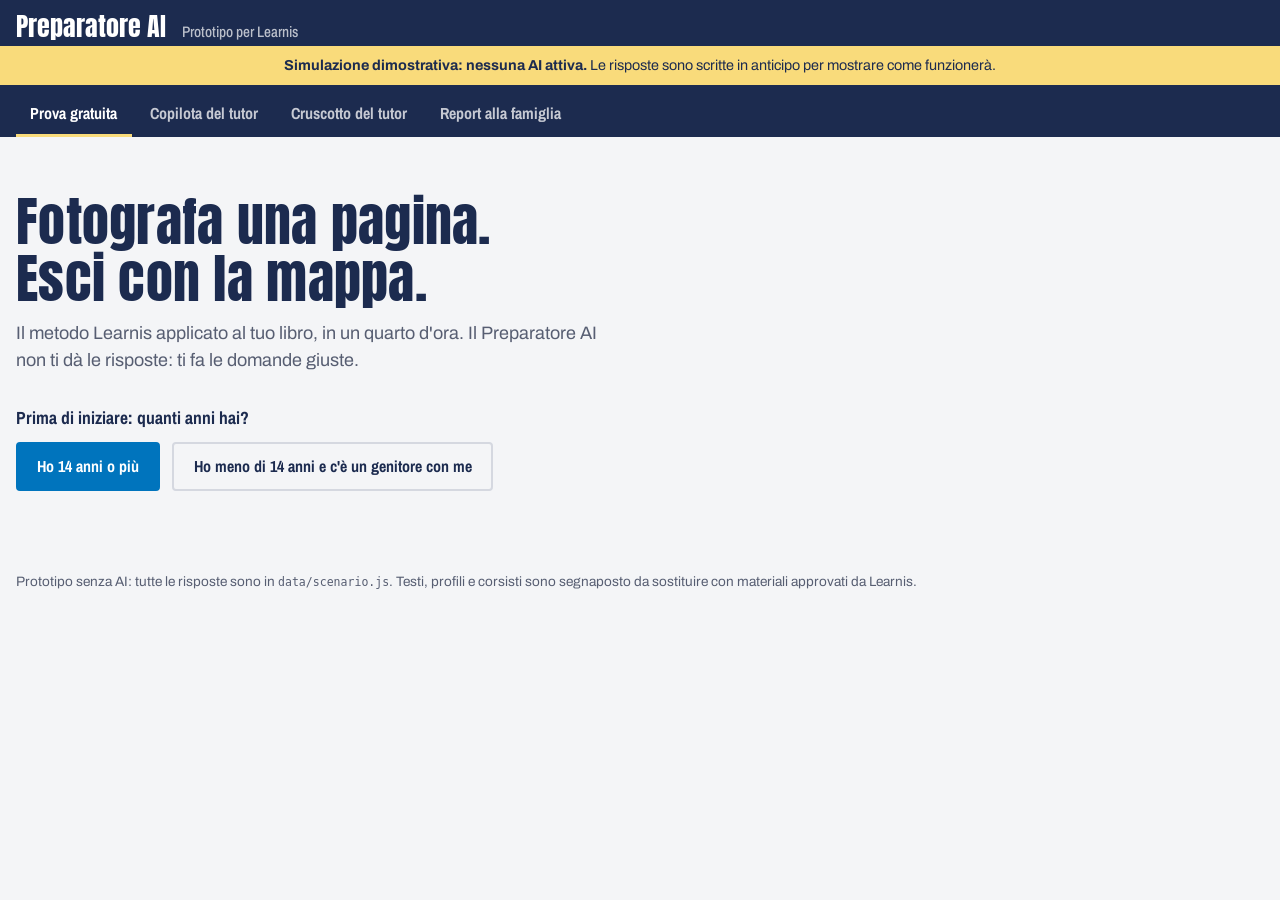
==== prototipo/index.html @ 3a3ddf1e "prototipo cliccabile senza AI: prova gratuita, copilota, cruscotto, report famiglia" ====
<!doctype html>
<html lang="it">
<head>
  <meta charset="utf-8">
  <meta name="viewport" content="width=device-width, initial-scale=1">
  <title>Preparatore AI · prototipo</title>
  <meta name="description" content="Simulazione cliccabile della prova gratuita e del copilota del tutor proposti a Learnis. Nessuna AI attiva.">
  <link rel="preconnect" href="https://fonts.googleapis.com">
  <link rel="preconnect" href="https://fonts.gstatic.com" crossorigin>
  <link href="https://fonts.googleapis.com/css2?family=Anton&family=Archivo+Narrow:wght@500;700&family=Archivo:wght@400;500;600;700&family=Spectral:ital,wght@0,400;0,600;1,400&display=swap" rel="stylesheet">
  <link rel="stylesheet" href="stile.css">
</head>
<body>
  <header class="testata">
    <div class="testata-riga">
      <p class="marchio">Preparatore AI</p>
      <p class="per">Prototipo per Learnis</p>
    </div>
    <p class="simulazione" role="note"><strong>Simulazione dimostrativa: nessuna AI attiva.</strong> Le risposte sono scritte in anticipo per mostrare come funzionerà.</p>
    <nav class="schede" aria-label="Viste del prototipo">
      <button class="scheda" data-vista="prova" aria-current="page">Prova gratuita</button>
      <button class="scheda" data-vista="copilota">Copilota del tutor</button>
      <button class="scheda" data-vista="cruscotto">Cruscotto del tutor</button>
      <button class="scheda" data-vista="report">Report alla famiglia</button>
    </nav>
  </header>

  <main>
    <!-- ============================================================ PROVA GRATUITA -->
    <section class="vista" id="vista-prova" aria-labelledby="t-prova">
      <div class="ingresso" id="ingresso">
        <h1 id="t-prova">Fotografa una pagina.<br>Esci con la mappa.</h1>
        <p class="lead">Il metodo Learnis applicato al tuo libro, in un quarto d'ora. Il Preparatore AI non ti dà le risposte: ti fa le domande giuste.</p>

        <fieldset class="eta" id="eta">
          <legend>Prima di iniziare: quanti anni hai?</legend>
          <button class="bottone" data-eta="14">Ho 14 anni o più</button>
          <button class="bottone secondario" data-eta="13">Ho meno di 14 anni e c'è un genitore con me</button>
        </fieldset>

        <div class="carica" id="carica" hidden>
          <p class="nota-eta" id="nota-eta"></p>
          <label class="bottone file">
            <input type="file" accept="image/*" capture="environment" id="foto">
            Carica la foto della pagina
          </label>
          <button class="bottone secondario" id="esempio">Usa la pagina d'esempio</button>
          <p class="piccolo">Nella prova non serve un account e niente viene salvato: chiudi la pagina e la foto sparisce.</p>
        </div>
      </div>

      <div class="lavoro" id="lavoro" hidden>
        <details class="pannello pagina" open>
          <summary>La pagina</summary>
          <div id="foto-utente" class="foto-utente" hidden></div>
          <article class="libro" id="libro" aria-label="Pagina d'esempio"></article>
        </details>

        <section class="pannello dialogo" aria-labelledby="t-dialogo">
          <h2 id="t-dialogo" class="nascosto">Dialogo con il Preparatore AI</h2>
          <ol class="alcuore" id="alcuore" aria-label="Fasi del metodo ALCUORE"></ol>
          <p class="ai-avviso">Stai parlando con un'intelligenza artificiale.</p>
          <div class="chat" id="chat" aria-live="polite"></div>
          <div class="opzioni" id="opzioni"></div>
        </section>

        <section class="pannello mappa" aria-labelledby="t-mappa">
          <h2 id="t-mappa">La tua mappa</h2>
          <p class="obiettivo" id="obiettivo" hidden></p>
          <svg id="svg-mappa" viewBox="-35 -15 710 475" role="img" aria-label="Mappa concettuale della fotosintesi, si costruisce mentre rispondi"></svg>
        </section>
      </div>
    </section>

    <!-- ============================================================ COPILOTA -->
    <section class="vista" id="vista-copilota" aria-labelledby="t-copilota" hidden>
      <div class="intro">
        <h1 id="t-copilota">Prepara la sessione di giovedì</h1>
        <p class="lead">Il copilota legge profilo, compiti e dialoghi della settimana e scrive una bozza. Tu la correggi e la approvi: decidi sempre tu.</p>
      </div>
      <div class="due-colonne">
        <aside class="pannello" id="scheda-corsista"></aside>
        <section class="pannello" aria-label="Bozza della sessione">
          <div class="tempo" id="tempo"></div>
          <button class="bottone" id="prepara">Prepara la bozza</button>
          <div id="bozza" hidden></div>
        </section>
      </div>
    </section>

    <!-- ============================================================ CRUSCOTTO -->
    <section class="vista" id="vista-cruscotto" aria-labelledby="t-cruscotto" hidden>
      <div class="intro">
        <h1 id="t-cruscotto">I tuoi corsisti, oggi</h1>
        <p class="lead" id="riepilogo"></p>
      </div>
      <ul class="elenco-corsisti" id="elenco-corsisti"></ul>
      <p class="piccolo">Il rischio è calcolato con regole scritte e leggibili (sei segnali con pesi espliciti, nessuna AI), e i ripassi con l'algoritmo FSRS. Pesi e soglie sono ipotesi da tarare nel pilota. Corsisti e dati sono inventati.</p>
    </section>

    <!-- ============================================================ REPORT -->
    <section class="vista" id="vista-report" aria-labelledby="t-report" hidden>
      <div class="intro">
        <h1 id="t-report">Il report che riceve la famiglia</h1>
        <p class="lead">Ogni settimana, per email. Racconta l'abitudine allo studio, non le conversazioni: quelle restano tra il ragazzo e il suo Preparatore.</p>
      </div>
      <article class="email" id="email"></article>
    </section>
  </main>

  <footer class="piede">
    <p>Prototipo senza AI: tutte le risposte sono in <code>data/scenario.js</code>. Testi, profili e corsisti sono segnaposto da sostituire con materiali approvati da Learnis.</p>
  </footer>

  <script src="../verifica-github/moduli/fsrs.js"></script>
  <script src="../verifica-github/moduli/segnali.js"></script>
  <script src="data/scenario.js"></script>
  <script src="app.js"></script>
</body>
</html>
---- prototipo/stile.css ----
/* Stile del prototipo: colori e font del marchio Learnis (da learnis.org) */
:root {
  --blu: #1c2b4f;
  --azzurro: #0074bd;
  --verde: #007767;
  --rosso: #a22135;
  --pesca: #f29270;
  --giallo: #f9db7b;
  --oro: #b2a26a;

  --sfondo: #f4f5f7;
  --superficie: #ffffff;
  --carta: #fffdf6;
  --inchiostro: #1c2b4f;
  --inchiostro-tenue: #575e72;
  --bordo: #d5d8e0;
  --evidenziatore: rgba(249, 219, 123, 0.75);
  --ai: #e8f1f9;
  --io: #1c2b4f;
  --io-testo: #ffffff;
  --ombra: 0 2px 8px rgba(23, 26, 36, 0.08);

  --titolo: "Anton", "Archivo Narrow", sans-serif;
  --stretto: "Archivo Narrow", "Archivo", sans-serif;
  --testo: "Archivo", system-ui, sans-serif;
  --libro: "Spectral", Georgia, serif;
  --raggio: 4px;
  color-scheme: light;
}

@media (prefers-color-scheme: dark) {
  :root:not([data-theme="light"]) {
    --sfondo: #111a2e;
    --superficie: #1a2540;
    --carta: #f3efe3;
    --inchiostro: #e9edf5;
    --inchiostro-tenue: #aab2c5;
    --bordo: #33405f;
    --ai: #22355a;
    --io: #f9db7b;
    --io-testo: #1c2b4f;
    --ombra: 0 2px 10px rgba(0, 0, 0, 0.35);
    --azzurro: #5aaee6;
    --verde: #3fb8a4;
    --rosso: #e0697b;
    color-scheme: dark;
  }
}
:root[data-theme="dark"] {
  --sfondo: #111a2e; --superficie: #1a2540; --carta: #f3efe3; --inchiostro: #e9edf5;
  --inchiostro-tenue: #aab2c5; --bordo: #33405f; --ai: #22355a; --io: #f9db7b; --io-testo: #1c2b4f;
  --ombra: 0 2px 10px rgba(0, 0, 0, 0.35); --azzurro: #5aaee6; --verde: #3fb8a4; --rosso: #e0697b;
  color-scheme: dark;
}

* { box-sizing: border-box; }
[hidden] { display: none !important; }
html { -webkit-text-size-adjust: 100%; }
body {
  margin: 0;
  background: var(--sfondo);
  color: var(--inchiostro);
  font: 400 16px/1.55 var(--testo);
}
h1, h2, h3 { margin: 0; }
h1 { font: 400 clamp(2rem, 5vw, 3.4rem)/1.05 var(--titolo); letter-spacing: 0.005em; }
h2 { font: 700 1.3rem/1.2 var(--stretto); }
h3 { font: 700 1.05rem/1.25 var(--stretto); }
p { margin: 0 0 0.75em; }
button, input { font: inherit; }
:focus-visible { outline: 3px solid var(--azzurro); outline-offset: 2px; }
.nascosto { position: absolute; width: 1px; height: 1px; overflow: hidden; clip: rect(0 0 0 0); white-space: nowrap; }
.piccolo { font-size: 0.875rem; color: var(--inchiostro-tenue); max-width: 70ch; }
.lead { font-size: 1.125rem; color: var(--inchiostro-tenue); max-width: 60ch; margin-top: 0.75rem; }

/* ------------------------------------------------------------ testata */
.testata { background: #1c2b4f; color: #fff; }
.testata-riga { display: flex; align-items: baseline; gap: 1rem; padding: 0.9rem 16px 0.4rem; max-width: 1280px; margin: 0 auto; flex-wrap: wrap; }
.marchio { font: 400 1.6rem/1 var(--titolo); margin: 0; }
.per { font: 500 0.95rem/1 var(--stretto); color: rgba(255, 255, 255, 0.7); margin: 0; }
.simulazione { background: var(--giallo); color: #1c2b4f; margin: 0; padding: 0.5rem 16px; font-size: 0.9rem; text-align: center; }
.schede { display: flex; flex-wrap: wrap; gap: 0 0.25rem; max-width: 1280px; margin: 0 auto; padding: 0.5rem 16px 0; }
.scheda {
  background: none; border: 0; color: rgba(255, 255, 255, 0.75); cursor: pointer; white-space: nowrap;
  font: 700 1rem/1 var(--stretto); padding: 0.75rem 0.9rem 0.85rem; border-bottom: 3px solid transparent;
}
.scheda:hover { color: #fff; }
.scheda[aria-current="page"] { color: #fff; border-bottom-color: var(--giallo); }

main { max-width: 1280px; margin: 0 auto; padding: 2rem 16px 3rem; }
.intro { margin-bottom: 1.75rem; }
.piede { max-width: 1280px; margin: 0 auto; padding: 0 16px 2rem; color: var(--inchiostro-tenue); font-size: 0.85rem; }
.piede code { font-size: 0.85em; }

/* ------------------------------------------------------------ bottoni */
.bottone {
  display: inline-flex; align-items: center; justify-content: center; gap: 0.5rem;
  background: var(--azzurro); color: #fff; border: 2px solid var(--azzurro); border-radius: var(--raggio);
  font: 700 1rem/1.2 var(--stretto); padding: 0.8rem 1.2rem; cursor: pointer; text-align: center;
}
.bottone:hover { filter: brightness(1.08); }
.bottone.secondario { background: transparent; color: var(--inchiostro); border-color: var(--bordo); }
.bottone.secondario:hover { border-color: var(--azzurro); }
.bottone.file input { position: absolute; opacity: 0; width: 1px; height: 1px; }
.bottone.file:focus-within { outline: 3px solid var(--azzurro); outline-offset: 2px; }

/* ------------------------------------------------------------ ingresso prova */
.ingresso { max-width: 760px; padding: 1.5rem 0 2rem; }
.eta, .carica { border: 0; padding: 0; margin: 2rem 0 0; display: flex; flex-wrap: wrap; gap: 0.75rem; align-items: center; }
.eta legend { font: 700 1.1rem/1.3 var(--stretto); margin-bottom: 0.75rem; padding: 0; }
.carica .piccolo { flex-basis: 100%; margin-top: 0.5rem; }
.nota-eta { flex-basis: 100%; font-weight: 600; margin: 0; }

/* ------------------------------------------------------------ area di lavoro */
.lavoro {
  display: grid; gap: 1rem;
  grid-template-columns: minmax(0, 0.85fr) minmax(0, 1fr) minmax(0, 1.6fr);
  align-items: start;
}
.pannello { background: var(--superficie); border: 1px solid var(--bordo); border-radius: var(--raggio); padding: 1.1rem; box-shadow: var(--ombra); }
.pagina { position: sticky; top: 1rem; }
.pagina summary { font: 700 1.3rem/1.2 var(--stretto); cursor: pointer; margin-bottom: 0.75rem; }
.foto-utente { margin-bottom: 0.75rem; font-size: 0.875rem; color: var(--inchiostro-tenue); }
.foto-utente img { display: block; max-width: 100%; max-height: 140px; border-radius: var(--raggio); margin-bottom: 0.4rem; border: 1px solid var(--bordo); }

.libro { background: var(--carta); color: #2b2b2b; border: 1px solid #e7e1cf; padding: 1.25rem 1.25rem 1rem; font: 400 1.02rem/1.7 var(--libro); }
.libro .materia { font: 500 0.8rem/1.2 var(--stretto); color: #7a6f4a; margin-bottom: 0.25rem; }
.libro h3 { font: 600 1.6rem/1.15 var(--libro); color: #1c2b4f; margin-bottom: 0.75rem; }
.libro p { margin: 0 0 0.85em; }
.libro .formula { font-family: var(--libro); font-style: italic; text-align: center; border-top: 1px solid #e7e1cf; padding-top: 0.6rem; margin-top: 0.5rem; }
.libro .nota { font: 400 0.75rem/1.3 var(--testo); color: #7a6f4a; margin: 0.75rem 0 0; }
.libro mark { background: transparent; color: inherit; padding: 0 0.05em; transition: background-color 600ms ease; border-radius: 2px; }
.libro mark.acceso { background: var(--evidenziatore); box-decoration-break: clone; -webkit-box-decoration-break: clone; }

/* ALCUORE: è davvero una sequenza, quindi la mostriamo come tale */
.alcuore { display: grid; grid-template-columns: repeat(7, 1fr); gap: 3px; list-style: none; margin: 0 0 0.9rem; padding: 0; }
.alcuore li { text-align: center; font: 400 1.35rem/1 var(--titolo); color: var(--inchiostro-tenue); background: var(--sfondo); padding: 0.45rem 0 0.35rem; border-radius: 2px; position: relative; }
.alcuore li small { display: block; font: 500 0.62rem/1.1 var(--stretto); margin-top: 0.25rem; overflow: hidden; text-overflow: ellipsis; white-space: nowrap; padding: 0 2px; }
.alcuore li.fatta { background: var(--blu); color: #fff; }
.alcuore li.attiva { background: var(--giallo); color: #1c2b4f; }
:root[data-theme="dark"] .alcuore li.fatta { background: #3a4f80; }
@media (prefers-color-scheme: dark) { :root:not([data-theme="light"]) .alcuore li.fatta { background: #3a4f80; } }

.ai-avviso { font-size: 0.8rem; color: var(--inchiostro-tenue); margin: 0 0 0.75rem; padding-left: 0.6rem; border-left: 3px solid var(--azzurro); }
.chat { display: flex; flex-direction: column; gap: 0.6rem; max-height: 52vh; overflow-y: auto; padding-right: 0.25rem; scroll-behavior: smooth; }
.msg { max-width: 92%; padding: 0.65rem 0.85rem; border-radius: 10px; line-height: 1.45; }
.msg.ai { background: var(--ai); align-self: flex-start; border-bottom-left-radius: 2px; }
.msg.io { background: var(--io); color: var(--io-testo); align-self: flex-end; border-bottom-right-radius: 2px; }
.msg .fase { display: block; font: 700 0.75rem/1.2 var(--stretto); color: var(--azzurro); margin-bottom: 0.2rem; }
.msg.esito-quasi, .msg.esito-no { border-left: 3px solid var(--pesca); }
.aggiunto { align-self: center; font-size: 0.8rem; color: var(--verde); margin: 0; text-align: center; }
.vai-mappa { display: none; background: none; border: 0; padding: 0; color: var(--azzurro); text-decoration: underline; font: inherit; cursor: pointer; }
.opzioni { display: flex; flex-direction: column; gap: 0.5rem; margin-top: 1rem; }
.opzione {
  text-align: left; background: var(--superficie); color: var(--inchiostro); border: 2px solid var(--bordo); border-radius: var(--raggio);
  padding: 0.7rem 0.9rem; cursor: pointer; line-height: 1.35;
}
.opzione:hover:not(:disabled) { border-color: var(--azzurro); }
.opzione:disabled { opacity: 0.45; cursor: not-allowed; text-decoration: line-through; }

.finale { margin-top: 1rem; padding: 1rem; background: var(--sfondo); border-radius: var(--raggio); }
.finale h3 { font: 400 1.6rem/1.1 var(--titolo); margin-bottom: 0.4rem; }
.finale .azioni { display: flex; flex-wrap: wrap; gap: 0.6rem; margin-top: 0.75rem; }
.conferma { margin-top: 0.75rem; padding: 0.75rem; border-left: 3px solid var(--verde); background: var(--superficie); }

.mappa h2 { margin-bottom: 0.5rem; }
.obiettivo { font-size: 0.9rem; color: var(--inchiostro-tenue); margin-bottom: 0.25rem; }
#svg-mappa { width: 100%; height: auto; display: block; overflow: visible; }
#svg-mappa .linea { stroke: var(--bordo); stroke-width: 2; fill: none; }
#svg-mappa .nodo rect { stroke-width: 2; }
#svg-mappa .centro rect { fill: #1c2b4f; stroke: #1c2b4f; }
#svg-mappa .centro text { fill: #fff; }
#svg-mappa .centro .t1 { font: 400 27px var(--titolo); }
#svg-mappa .ramo rect { fill: var(--azzurro); stroke: var(--azzurro); }
#svg-mappa .ramo text { fill: #fff; font: 700 17px var(--stretto); }
#svg-mappa .foglia rect { fill: var(--superficie); stroke: var(--azzurro); }
#svg-mappa .foglia text { fill: var(--inchiostro); font: 500 15.5px var(--testo); }
#svg-mappa .memo rect { fill: var(--giallo); stroke: var(--oro); stroke-dasharray: 4 3; }
#svg-mappa .memo text { fill: #1c2b4f; font: 700 16px var(--stretto); }
#svg-mappa .t2 { font: 400 12.5px var(--testo); opacity: 0.85; }
#svg-mappa .nuovo { animation: compare 520ms cubic-bezier(.2,.8,.2,1) both; transform-box: fill-box; transform-origin: center; }
@keyframes compare { from { opacity: 0; transform: scale(0.6); } to { opacity: 1; transform: scale(1); } }
.mappa-vuota { fill: var(--inchiostro-tenue); font: 400 15px var(--testo); }

/* ------------------------------------------------------------ copilota */
.due-colonne { display: grid; grid-template-columns: minmax(0, 0.9fr) minmax(0, 1.4fr); gap: 1rem; align-items: start; }
.corsista-testa { display: flex; align-items: baseline; gap: 0.6rem; flex-wrap: wrap; margin-bottom: 0.75rem; }
.corsista-testa h2 { font: 400 1.8rem/1 var(--titolo); }
.corsista-testa span { color: var(--inchiostro-tenue); }
.blocco-info { margin-top: 1rem; }
.blocco-info h3 { margin-bottom: 0.35rem; }
.blocco-info ul { margin: 0; padding-left: 1.1rem; }
.blocco-info li { margin-bottom: 0.25rem; }
.segnaposto { font-size: 0.8rem; color: var(--inchiostro-tenue); font-style: italic; }
dl.profilo { margin: 0; display: grid; grid-template-columns: auto 1fr; gap: 0.25rem 0.75rem; }
dl.profilo dt { font: 700 0.9rem/1.4 var(--stretto); }
dl.profilo dd { margin: 0; }

.tempo { margin-bottom: 1rem; }
.tempo p { margin-bottom: 0.35rem; font-weight: 600; }
.barra-tempo { display: grid; grid-template-columns: 7rem 1fr; gap: 0.35rem 0.6rem; align-items: center; font-size: 0.875rem; }
.barra-tempo .barra { height: 14px; background: var(--sfondo); border-radius: 2px; overflow: hidden; }
.barra-tempo .riempi { height: 100%; background: var(--inchiostro-tenue); transition: width 700ms ease; }
.barra-tempo .riempi.dopo { background: var(--verde); }
.sessione-blocco { display: grid; grid-template-columns: 3.2rem 1fr auto; gap: 0.75rem; padding: 0.85rem 0; border-top: 1px solid var(--bordo); align-items: start; }
.sessione-blocco .min { font: 400 1.4rem/1 var(--titolo); color: var(--azzurro); }
.sessione-blocco .min small { display: block; font: 500 0.7rem/1.2 var(--stretto); color: var(--inchiostro-tenue); }
.sessione-blocco [contenteditable] { padding: 0.15rem 0.3rem; margin: 0.2rem -0.3rem 0; border-radius: 2px; }
.sessione-blocco [contenteditable]:hover { background: var(--sfondo); }
.sessione-blocco label { font-size: 0.85rem; display: flex; gap: 0.35rem; align-items: center; white-space: nowrap; }
.perche { background: var(--sfondo); padding: 0.75rem 1rem; border-radius: var(--raggio); margin: 0.75rem 0 1rem; }
.perche h3 { margin-bottom: 0.35rem; }
.perche ul { margin: 0; padding-left: 1.1rem; }
.approvata { margin-top: 1rem; padding: 0.75rem 1rem; border-left: 3px solid var(--verde); background: var(--sfondo); font-weight: 600; }

/* ------------------------------------------------------------ cruscotto */
.elenco-corsisti { list-style: none; padding: 0; margin: 0 0 1rem; display: grid; gap: 0.75rem; }
.riga {
  display: grid; grid-template-columns: minmax(10rem, 1.1fr) 8rem minmax(0, 2.4fr); gap: 1rem; align-items: start;
  background: var(--superficie); border: 1px solid var(--bordo); border-left: 6px solid var(--verde); border-radius: var(--raggio); padding: 1rem 1.1rem;
}
.riga.alto { border-left-color: var(--rosso); }
.riga.medio { border-left-color: var(--pesca); }
.riga h2 { font: 700 1.2rem/1.2 var(--stretto); }
.riga .classe { font-size: 0.875rem; color: var(--inchiostro-tenue); margin: 0.1rem 0 0; }
.livello { font: 700 0.95rem/1.2 var(--stretto); }
.livello.alto { color: var(--rosso); }
.livello.medio { color: #b4532f; }
.livello.basso { color: var(--verde); }
:root[data-theme="dark"] .livello.medio { color: var(--pesca); }
@media (prefers-color-scheme: dark) { :root:not([data-theme="light"]) .livello.medio { color: var(--pesca); } }
.punteggio { height: 8px; background: var(--sfondo); border-radius: 2px; margin-top: 0.4rem; overflow: hidden; }
.punteggio span { display: block; height: 100%; background: currentColor; }
.motivi { margin: 0 0 0.4rem; padding-left: 1.1rem; }
.azione { margin: 0; font-weight: 600; }
.ripassi { font-size: 0.875rem; color: var(--inchiostro-tenue); margin: 0.4rem 0 0; }
.dettagli summary { cursor: pointer; font-size: 0.875rem; color: var(--azzurro); margin-top: 0.4rem; }
.segnali { display: grid; grid-template-columns: auto 1fr 2.5rem; gap: 0.2rem 0.6rem; font-size: 0.8rem; margin-top: 0.5rem; align-items: center; }
.segnali .b { height: 6px; background: var(--sfondo); border-radius: 2px; overflow: hidden; }
.segnali .b span { display: block; height: 100%; background: var(--inchiostro-tenue); }

/* ------------------------------------------------------------ report */
.email { max-width: 640px; background: var(--superficie); border: 1px solid var(--bordo); border-radius: var(--raggio); box-shadow: var(--ombra); overflow: hidden; }
.email-testa { background: #1c2b4f; color: #fff; padding: 1.1rem 1.4rem; }
.email-testa p { margin: 0; font-size: 0.85rem; color: rgba(255, 255, 255, 0.75); }
.email-testa h2 { font: 400 1.7rem/1.1 var(--titolo); margin-top: 0.35rem; }
.email-corpo { padding: 1.4rem; }
.email-corpo section { margin-bottom: 1.4rem; }
.email-corpo h3 { margin-bottom: 0.5rem; }
.settimana { display: grid; grid-template-columns: repeat(7, 1fr); gap: 4px; text-align: center; font-size: 0.8rem; }
.settimana .g { padding: 0.5rem 0; border-radius: 2px; background: var(--sfondo); color: var(--inchiostro-tenue); }
.settimana .g.si { background: var(--verde); color: #fff; font-weight: 600; }
.cifre { display: flex; gap: 2rem; flex-wrap: wrap; margin-top: 0.75rem; }
.cifre div { font-size: 0.875rem; color: var(--inchiostro-tenue); }
.cifre strong { display: block; font: 400 2rem/1 var(--titolo); color: var(--inchiostro); }
.tecniche { display: grid; grid-template-columns: 10.5rem 1fr 1.5rem; gap: 0.35rem 0.6rem; align-items: center; font-size: 0.9rem; }
.tecniche .b { height: 10px; background: var(--sfondo); border-radius: 2px; overflow: hidden; }
.tecniche .b span { display: block; height: 100%; background: var(--azzurro); }
.nota-tutor { font-family: var(--libro); font-size: 1.05rem; line-height: 1.6; border-left: 3px solid var(--giallo); padding-left: 1rem; }
.email-piede { font-size: 0.8rem; color: var(--inchiostro-tenue); border-top: 1px solid var(--bordo); padding: 1rem 1.4rem; }

/* ------------------------------------------------------------ responsive */
@media (max-width: 1100px) {
  .lavoro { grid-template-columns: minmax(0, 1fr) minmax(0, 1fr); }
  .mappa { grid-column: 1 / -1; }
}
@media (max-width: 760px) {
  main { padding-top: 1.25rem; }
  .lavoro, .due-colonne { grid-template-columns: minmax(0, 1fr); }
  .pagina { position: static; }
  .pagina:not([open]) summary { margin-bottom: 0; }
  .chat { max-height: none; }
  .vai-mappa { display: inline; }
  .riga { grid-template-columns: 1fr; gap: 0.5rem; }
  .alcuore li small { display: none; }
  .scheda { padding: 0.7rem 0.6rem 0.75rem; font-size: 0.95rem; }
  .tecniche { grid-template-columns: 8.5rem 1fr 1.5rem; }
  .sessione-blocco { grid-template-columns: 2.8rem 1fr; }
  .sessione-blocco label { grid-column: 2; }
}

@media (prefers-reduced-motion: reduce) {
  *, *::before, *::after { animation: none !important; transition: none !important; scroll-behavior: auto !important; }
}
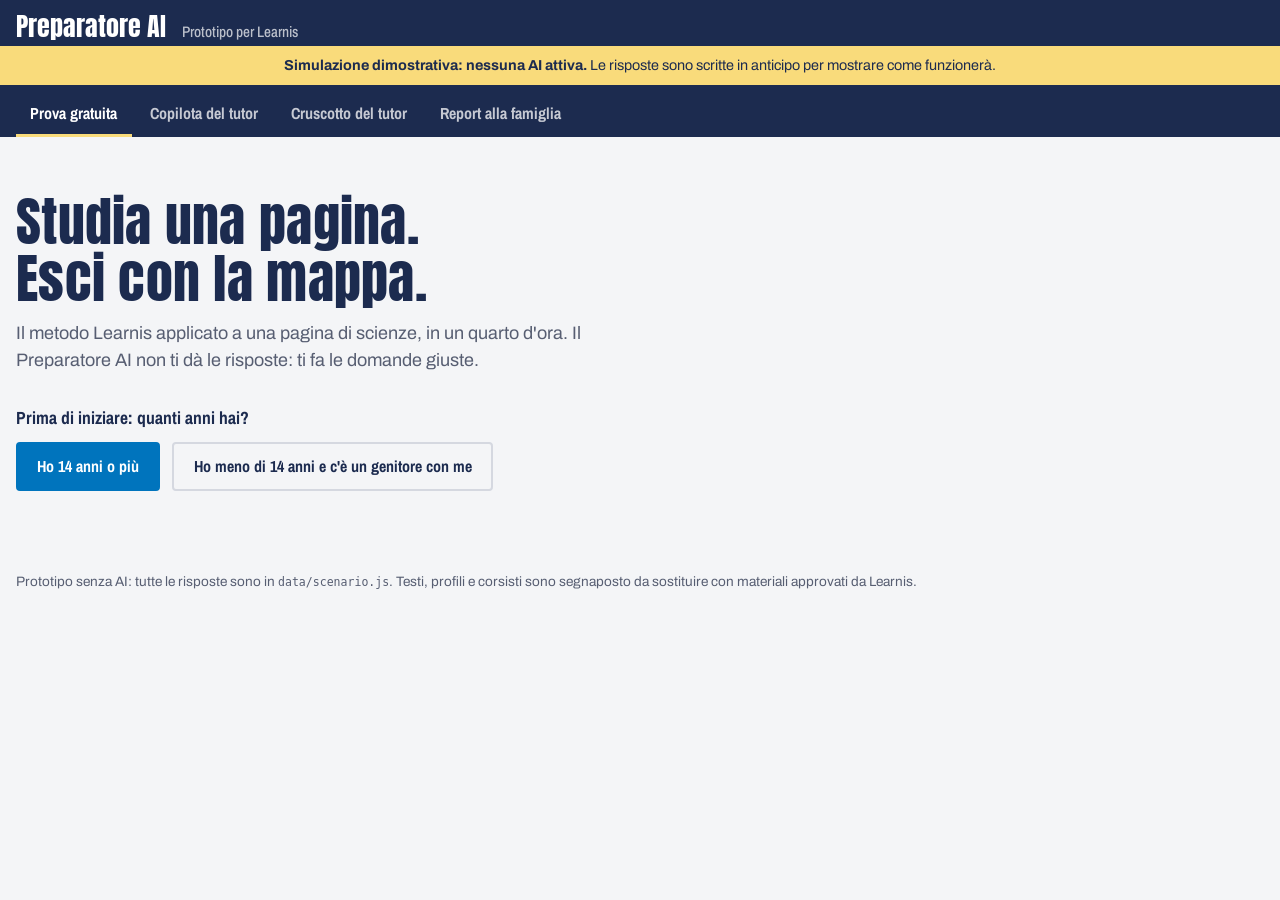
==== commit de6903f2: "prototipo: niente foto, la prova parte da una pagina già pronta" ====
--- a/prototipo/index.html
+++ b/prototipo/index.html
@@ -29,8 +29,8 @@
     <!-- ============================================================ PROVA GRATUITA -->
     <section class="vista" id="vista-prova" aria-labelledby="t-prova">
       <div class="ingresso" id="ingresso">
-        <h1 id="t-prova">Fotografa una pagina.<br>Esci con la mappa.</h1>
-        <p class="lead">Il metodo Learnis applicato al tuo libro, in un quarto d'ora. Il Preparatore AI non ti dà le risposte: ti fa le domande giuste.</p>
+        <h1 id="t-prova">Studia una pagina.<br>Esci con la mappa.</h1>
+        <p class="lead">Il metodo Learnis applicato a una pagina di scienze, in un quarto d'ora. Il Preparatore AI non ti dà le risposte: ti fa le domande giuste.</p>
 
         <fieldset class="eta" id="eta">
           <legend>Prima di iniziare: quanti anni hai?</legend>
@@ -40,19 +40,14 @@
 
         <div class="carica" id="carica" hidden>
           <p class="nota-eta" id="nota-eta"></p>
-          <label class="bottone file">
-            <input type="file" accept="image/*" capture="environment" id="foto">
-            Carica la foto della pagina
-          </label>
-          <button class="bottone secondario" id="esempio">Usa la pagina d'esempio</button>
-          <p class="piccolo">Nella prova non serve un account e niente viene salvato: chiudi la pagina e la foto sparisce.</p>
+          <button class="bottone" id="esempio">Inizia con la pagina</button>
+          <p class="piccolo">Nella prova non serve un account e niente viene salvato.</p>
         </div>
       </div>
 
       <div class="lavoro" id="lavoro" hidden>
         <details class="pannello pagina" open>
           <summary>La pagina</summary>
-          <div id="foto-utente" class="foto-utente" hidden></div>
           <article class="libro" id="libro" aria-label="Pagina d'esempio"></article>
         </details>
 
--- a/prototipo/stile.css
+++ b/prototipo/stile.css
@@ -120,8 +120,6 @@
 .pannello { background: var(--superficie); border: 1px solid var(--bordo); border-radius: var(--raggio); padding: 1.1rem; box-shadow: var(--ombra); }
 .pagina { position: sticky; top: 1rem; }
 .pagina summary { font: 700 1.3rem/1.2 var(--stretto); cursor: pointer; margin-bottom: 0.75rem; }
-.foto-utente { margin-bottom: 0.75rem; font-size: 0.875rem; color: var(--inchiostro-tenue); }
-.foto-utente img { display: block; max-width: 100%; max-height: 140px; border-radius: var(--raggio); margin-bottom: 0.4rem; border: 1px solid var(--bordo); }
 
 .libro { background: var(--carta); color: #2b2b2b; border: 1px solid #e7e1cf; padding: 1.25rem 1.25rem 1rem; font: 400 1.02rem/1.7 var(--libro); }
 .libro .materia { font: 500 0.8rem/1.2 var(--stretto); color: #7a6f4a; margin-bottom: 0.25rem; }
